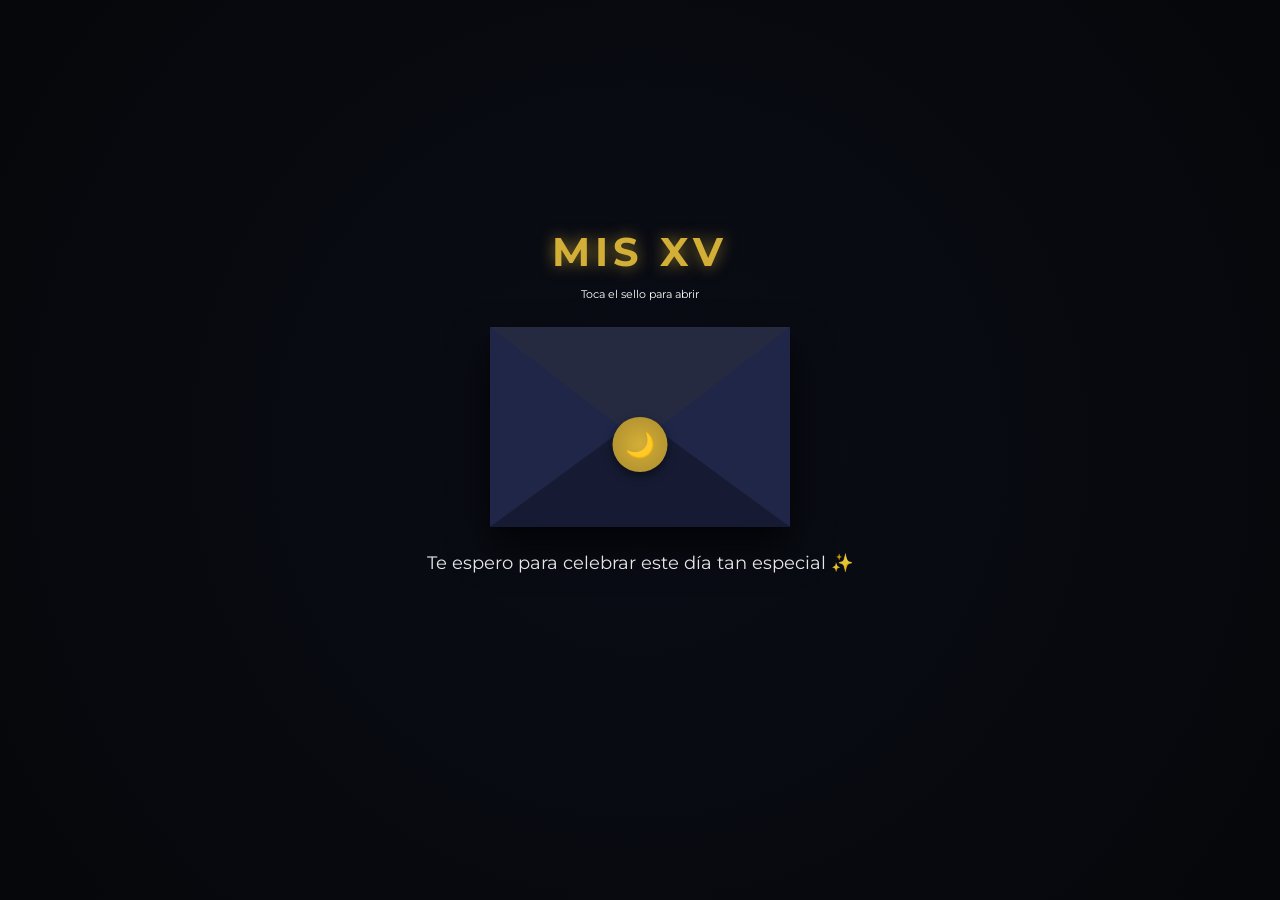
==== index.html @ 2b975d06 "Add files via upload" ====
<!DOCTYPE html>
<html lang="es">
<head>
    <meta charset="UTF-8">
    <meta name="viewport" content="width=device-width, initial-scale=1.0">
    <title>Tienes un mensaje estelar</title>
    <link href="https://fonts.googleapis.com/css2?family=Montserrat:wght@300;600&display=swap" rel="stylesheet">
    <link rel="stylesheet" href="sobre.css">
</head>
<body>

<div class="contenedor">
    
    <div class="envelope-wrapper" id="envelopeWrapper" onclick="openEnvelope()">
        
        <div class="main-title">MIS XV</div>
        <div class="instruction">Toca el sello para abrir</div>

        <div class="flap"></div>
        <div class="seal">🌙</div>
        
        <div class="letter">
            <div class="letter-border"></div>
        </div>
        
        <div class="envelope-front envelope-front-left"></div>
        <div class="envelope-front envelope-front-right"></div>
        <div class="envelope-front envelope-front-bottom"></div>

    </div>

    <!-- 👇 FRASE DEBAJO -->
    <div class="mensaje-extra">
        Te espero para celebrar este día tan especial ✨
    </div>

</div>

<script src="sobre.js"></script>

</body>
</html>
---- sobre.css ----
:root {
    --bg-color: #05070a;
    --envelope-color: #161b33;
    --envelope-light: #1f2647;
    --flap-color: #252a41;
    --accent-gold: #d4af37;
    --letter-bg: #fdfdfd;
}

body {
    margin: 0;
    height: 100vh;
    display: flex;
    justify-content: center;
    align-items: center;
    background: radial-gradient(circle, #0b0d17 0%, #05070a 100%);
    font-family: 'Montserrat', sans-serif;
    overflow: hidden;
}

/* 👇 NUEVO CONTENEDOR */
.contenedor {
    display: flex;
    flex-direction: column;
    align-items: center;
}

/* Contenedor del sobre */
.envelope-wrapper {
    position: relative;
    width: 300px;
    height: 200px;
    background-color: var(--envelope-color);
    border-radius: 0 0 10px 10px;
    box-shadow: 0 20px 40px rgba(0,0,0,0.8);
    cursor: pointer;
    perspective: 1000px;
}

/* Solapa */
.flap {
    position: absolute;
    top: 0;
    left: 0;
    width: 0;
    height: 0;
    border-left: 150px solid transparent;
    border-right: 150px solid transparent;
    border-top: 115px solid var(--flap-color);
    transform-origin: top;
    transition: transform 0.6s ease-in-out;
    z-index: 5;
}

/* Carta */
.letter {
    position: absolute;
    bottom: 5px;
    left: 5%;
    width: 90%;
    height: 95%;
    background: var(--letter-bg);
    border-radius: 5px;
    z-index: 2;
    opacity: 0;
    transform: translateY(8px); 
    transition: transform 1s ease-in-out 0.6s, opacity 0.3s ease-in-out 0.6s;
    display: flex;
    justify-content: center;
    align-items: center;
}

/* Caras */
.envelope-front {
    position: absolute;
    width: 0;
    height: 0;
    z-index: 4;
}

.envelope-front-left {
    border-left: 150px solid var(--envelope-light);
    border-top: 100px solid transparent;
    border-bottom: 100px solid transparent;
    left: 0;
}

.envelope-front-right {
    border-right: 150px solid var(--envelope-light);
    border-top: 100px solid transparent;
    border-bottom: 100px solid transparent;
    right: 0;
}

.envelope-front-bottom {
    border-bottom: 110px solid var(--envelope-color);
    border-left: 150px solid transparent;
    border-right: 150px solid transparent;
    bottom: 0;
}

/* Sello */
.seal {
    position: absolute;
    top: 90px;
    left: 50%;
    transform: translateX(-50%);
    width: 55px;
    height: 55px;
    background: radial-gradient(circle, #d4af37, #aa8a2e);
    border-radius: 50%;
    z-index: 6;
    box-shadow: 0 4px 10px rgba(0,0,0,0.5);
    display: flex;
    justify-content: center;
    align-items: center;
    font-size: 24px;
    transition: all 0.4s ease;
}

/* Animaciones */
.envelope-wrapper.open .flap {
    transform: rotateX(180deg);
    z-index: 1; 
}

.envelope-wrapper.open .letter {
    opacity: 1;
    transform: translateY(-130px); 
}

.envelope-wrapper.open .seal {
    opacity: 0;
    transform: translateX(-50%) scale(0);
}

/* Texto superior */
.main-title {
    position: absolute;
    top: -100px;
    width: 100%;
    text-align: center;
    color: var(--accent-gold);
    font-weight: bold;
    font-size: 2.5rem;
    letter-spacing: 5px;
    text-transform: uppercase;
    text-shadow: 0 0 15px rgba(212, 175, 55, 0.6);
    animation: pulse-grow 2s infinite ease-in-out;
}

@keyframes pulse-grow {
    0%, 100% { transform: scale(1); }
    50% { transform: scale(1.15); }
}

.instruction {
    position: absolute;
    top: -40px;
    width: 100%;
    text-align: center;
    color: #fff;
    font-size: 0.7rem;
}

/* 👇 FRASE DEBAJO */
.mensaje-extra {
    margin-top: 25px;
    text-align: center;
    font-size: 18px;
    color: #fff;
    opacity: 0.9;
}
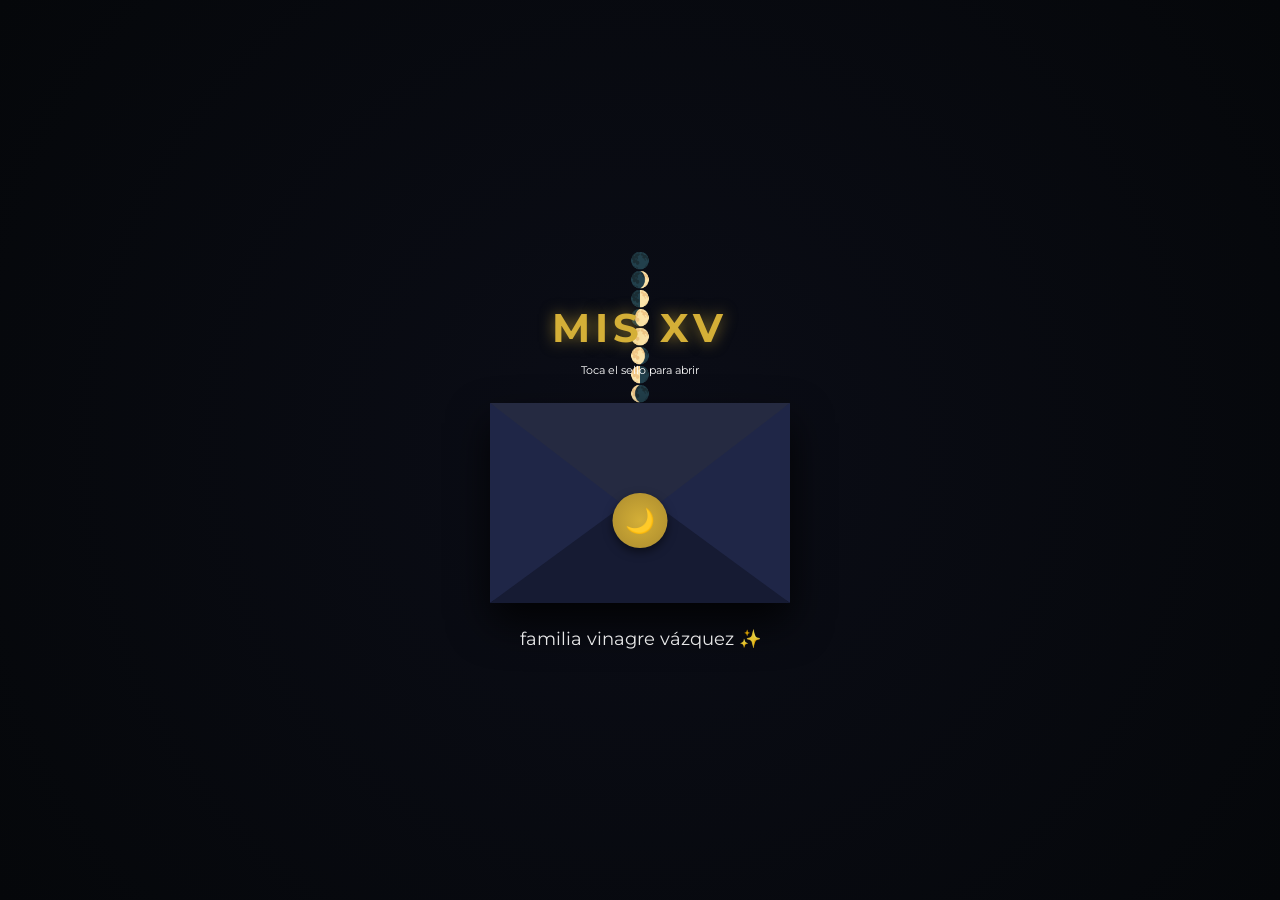
==== commit 193d9375: "Update index.html" ====
--- a/index.html
+++ b/index.html
@@ -4,39 +4,82 @@
     <meta charset="UTF-8">
     <meta name="viewport" content="width=device-width, initial-scale=1.0">
     <title>Tienes un mensaje estelar</title>
+
     <link href="https://fonts.googleapis.com/css2?family=Montserrat:wght@300;600&display=swap" rel="stylesheet">
     <link rel="stylesheet" href="sobre.css">
 </head>
 <body>
 
-<div class="contenedor">
-    
-    <div class="envelope-wrapper" id="envelopeWrapper" onclick="openEnvelope()">
-        
-        <div class="main-title">MIS XV</div>
-        <div class="instruction">Toca el sello para abrir</div>
+    <!-- Fondo de estrellas -->
+    <div class="sky-background">
+        <div class="stars"></div>
+        <div class="shooting-star"></div>
+        <div class="shooting-star"></div>
+        <div class="shooting-star"></div>
+        <div class="shooting-star"></div>
+    </div>
 
-        <div class="flap"></div>
-        <div class="seal">🌙</div>
-        
-        <div class="letter">
-            <div class="letter-border"></div>
+    <div class="contenedor">
+
+        <!-- Secuencia Lunar -->
+        <div class="moon-sequence">
+            <div class="moon">🌑</div>
+            <div class="moon">🌒</div>
+            <div class="moon">🌓</div>
+            <div class="moon">🌔</div>
+            <div class="moon-main">🌕</div>
+            <div class="moon">🌖</div>
+            <div class="moon">🌗</div>
+            <div class="moon">🌘</div>
         </div>
-        
-        <div class="envelope-front envelope-front-left"></div>
-        <div class="envelope-front envelope-front-right"></div>
-        <div class="envelope-front envelope-front-bottom"></div>
+
+        <!-- SOBRE -->
+        <div class="envelope-wrapper" id="envelopeWrapper" onclick="openEnvelope()">
+            
+            <div class="main-title">MIS XV</div>
+            <div class="instruction">Toca el sello para abrir</div>
+
+            <div class="flap"></div>
+            <div class="seal">🌙</div>
+            
+            <div class="letter">
+                <div class="letter-border"></div>
+            </div>
+            
+            <div class="envelope-front envelope-front-left"></div>
+            <div class="envelope-front envelope-front-right"></div>
+            <div class="envelope-front envelope-front-bottom"></div>
+
+        </div>
+
+        <!-- FRASE DEBAJO -->
+        <div class="mensaje-extra">
+            familia vinagre vázquez ✨
+        </div>
 
     </div>
 
-    <!-- 👇 FRASE DEBAJO -->
-    <div class="mensaje-extra">
-        Te espero para celebrar este día tan especial ✨
+    <!-- SEGUNDO FONDO (NO LO QUITO, pero lo mando atrás sin estorbar) -->
+    <div class="sky-background" style="z-index:-2;">
+        <div class="stars"></div>
+        <div class="shooting-star"></div>
+        <div class="shooting-star"></div>
+        <div class="shooting-star"></div>
+        <div class="shooting-star"></div>
     </div>
 
-</div>
+    <!-- CONTENEDOR EXTRA (se mantiene, pero no interfiere) -->
+    <div class="contenedor" style="display:none;">
+        <!-- Secuencia Lunar -->
+    </div>
 
-<script src="sobre.js"></script>
+    <!-- AUDIO -->
+    <audio id="backgroundMusic" loop>
+        <source src="/img/Luna.mp3" type="audio/mpeg">
+        Tu navegador no soporta el elemento de audio.
+    </audio>
+
+    <script src="sobre.js"></script>
 
 </body>
-</html>+</html>
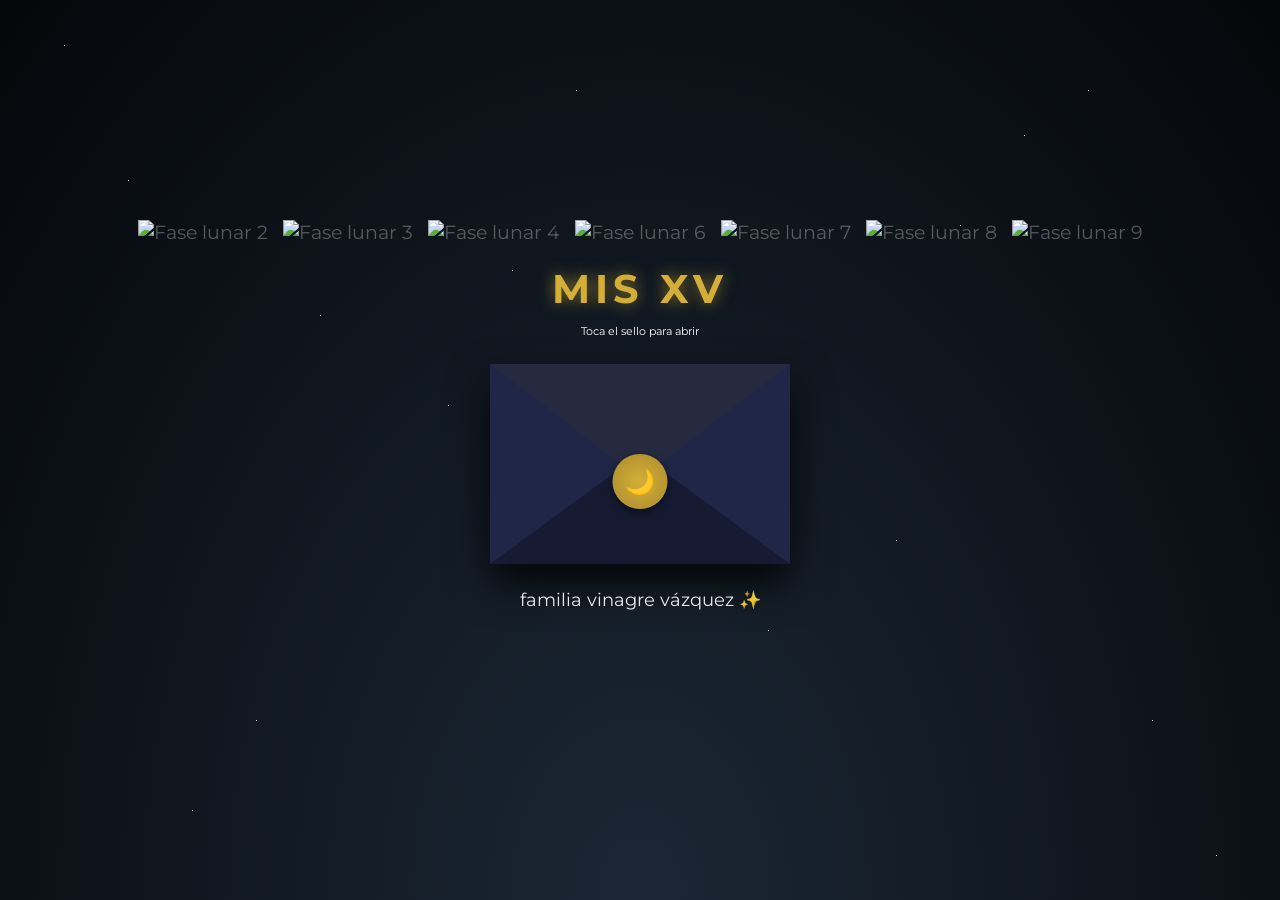
==== commit 3a242a68: "Modify index.html with new moon images and invite Updated lunar sequence images and added invitation" ====
--- a/index.html
+++ b/index.html
@@ -22,16 +22,15 @@
     <div class="contenedor">
 
         <!-- Secuencia Lunar -->
-        <div class="moon-sequence">
-            <div class="moon">🌑</div>
-            <div class="moon">🌒</div>
-            <div class="moon">🌓</div>
-            <div class="moon">🌔</div>
-            <div class="moon-main">🌕</div>
-            <div class="moon">🌖</div>
-            <div class="moon">🌗</div>
-            <div class="moon">🌘</div>
-        </div>
+       <div class="moon-sequence">
+    <div class="moon"><img src="img/fase2.png" alt="Fase lunar 2"></div>
+    <div class="moon"><img src="img/fase3.png" alt="Fase lunar 3"></div>
+    <div class="moon"><img src="img/fase4.png" alt="Fase lunar 4"></div>
+    <div class="moon"><img src="img/fase6.png" alt="Fase lunar 6"></div>
+    <div class="moon"><img src="img/fase7.png" alt="Fase lunar 7"></div>
+    <div class="moon"><img src="img/fase8.png" alt="Fase lunar 8"></div>
+    <div class="moon"><img src="img/fase9.png" alt="Fase lunar 9"></div>
+    </div>
 
         <!-- SOBRE -->
         <div class="envelope-wrapper" id="envelopeWrapper" onclick="openEnvelope()">
@@ -42,9 +41,11 @@
             <div class="flap"></div>
             <div class="seal">🌙</div>
             
-            <div class="letter">
-                <div class="letter-border"></div>
-            </div>
+    <div class="letter">
+        <div class="letter-border">
+            <h2>Te invito a mis XV</h2>
+        </div>
+    </div>
             
             <div class="envelope-front envelope-front-left"></div>
             <div class="envelope-front envelope-front-right"></div>
--- a/sobre.css
+++ b/sobre.css
@@ -18,14 +18,15 @@
     overflow: hidden;
 }
 
-/* 👇 NUEVO CONTENEDOR */
+/* CONTENEDOR */
 .contenedor {
     display: flex;
     flex-direction: column;
     align-items: center;
-}
-
-/* Contenedor del sobre */
+    z-index: 10;
+}
+
+/* SOBRE */
 .envelope-wrapper {
     position: relative;
     width: 300px;
@@ -37,7 +38,7 @@
     perspective: 1000px;
 }
 
-/* Solapa */
+/* SOLAPA */
 .flap {
     position: absolute;
     top: 0;
@@ -52,25 +53,31 @@
     z-index: 5;
 }
 
-/* Carta */
+/* CARTA (CORREGIDO) */
+/* --- ESTADO INICIAL DE LA CARTA --- */
 .letter {
     position: absolute;
-    bottom: 5px;
+    bottom: 0;
     left: 5%;
-    width: 90%;
-    height: 95%;
+    width: 75%;
+    height: 90%;
     background: var(--letter-bg);
     border-radius: 5px;
-    z-index: 2;
+    padding: 20px;
+    color: #333;
+    text-align: center;
+    
+    /* Capa inicial: Detrás de las caras del sobre (z-index 8 y 9) */
+    z-index: 2; 
     opacity: 0;
-    transform: translateY(8px); 
-    transition: transform 1s ease-in-out 0.6s, opacity 0.3s ease-in-out 0.6s;
-    display: flex;
-    justify-content: center;
-    align-items: center;
-}
-
-/* Caras */
+    
+    /* Animación suave: primero sube, luego se hace visible */
+    transform: translateY(0);
+    transition: transform 0.8s ease-in-out, opacity 0.4s ease-in-out, z-index 0s 0.4s;
+}
+
+
+/* CARAS */
 .envelope-front {
     position: absolute;
     width: 0;
@@ -99,7 +106,7 @@
     bottom: 0;
 }
 
-/* Sello */
+/* SELLO */
 .seal {
     position: absolute;
     top: 90px;
@@ -118,15 +125,26 @@
     transition: all 0.4s ease;
 }
 
-/* Animaciones */
+/* ANIMACIONES */
 .envelope-wrapper.open .flap {
     transform: rotateX(180deg);
-    z-index: 1; 
-}
-
+    z-index: 0; /* 🔥 ya no tapa */
+}
+/* --- ESTADO CUANDO EL SOBRE SE ABRE --- */
 .envelope-wrapper.open .letter {
     opacity: 1;
-    transform: translateY(-130px); 
+    
+    /* La carta sube hacia afuera */
+    transform: translateY(-120px); 
+    
+    /* Cambio crítico: Después de 0.4s (mitad de la animación), 
+       pasa al frente de todo para que no se vea cortada */
+    z-index: 12; 
+}
+
+/* EXTRA: animación más natural */
+.letter {
+    transform-origin: bottom center;
 }
 
 .envelope-wrapper.open .seal {
@@ -134,7 +152,7 @@
     transform: translateX(-50%) scale(0);
 }
 
-/* Texto superior */
+/* TEXTO */
 .main-title {
     position: absolute;
     top: -100px;
@@ -163,11 +181,104 @@
     font-size: 0.7rem;
 }
 
-/* 👇 FRASE DEBAJO */
+/* FRASE */
 .mensaje-extra {
     margin-top: 25px;
     text-align: center;
     font-size: 18px;
     color: #fff;
     opacity: 0.9;
-}+}
+
+/* FONDO */
+.sky-background {
+    position: fixed;
+    top: 0;
+    left: 0;
+    width: 100%;
+    height: 100%;
+    z-index: -1;
+    background: radial-gradient(ellipse at bottom, #1B2735 0%, #05070a 100%);
+    overflow: hidden;
+}
+
+/* ESTRELLAS */
+.stars {
+    width: 1px;
+    height: 1px;
+    background: transparent;
+    box-shadow:
+        10vw 20vh #fff, 35vw 45vh #fff, 80vw 15vh #fff, 60vw 70vh #fff,
+        15vw 90vh #fff, 45vw 10vh #fff, 90vw 80vh #fff, 25vw 35vh #fff,
+        200px 300px #FFF, 500px 100px #FFF, 800px 400px #FFF;
+        box-shadow: 
+        10vw 20vh #fff, 35vw 45vh #fff, 80vw 15vh #fff, 60vw 70vh #fff,
+        15vw 90vh #fff, 45vw 10vh #fff, 90vw 80vh #fff, 25vw 35vh #fff,
+        5vw 5vh #fff, 95vw 95vh #fff, 50vw 50vh #fff, 75vw 25vh #fff,
+        20vw 80vh #fff, 40vw 30vh #fff, 70vw 60vh #fff, 85vw 10vh #fff;
+    animation: twinkle 5s infinite ease-in-out;
+}
+
+@keyframes twinkle {
+    0%, 100% { opacity: 0.7; }
+    50% { opacity: 1; }
+}
+
+/* ESTRELLAS FUGACES */
+.shooting-star {
+    position: absolute;
+    top: 0;
+    left: 50%;
+    width: 100px;
+    height: 2px;
+    background: linear-gradient(-45deg, #fff, rgba(0,0,255,0));
+    filter: drop-shadow(0 0 6px #fff);
+    opacity: 0;
+    z-index: -1;
+    animation: shooting 4s infinite ease-in-out;
+}
+
+.shooting-star:nth-child(2) { top: 10%; left: 80%; animation-delay: 1s; }
+.shooting-star:nth-child(3) { top: 30%; left: 40%; animation-delay: 2.5s; }
+.shooting-star:nth-child(4) { top: 50%; left: 90%; animation-delay: 0.5s; }
+
+@keyframes shooting {
+    0% {
+        transform: translateX(200px) translateY(-200px) rotate(45deg);
+        opacity: 1;
+    }
+    20% {
+        transform: translateX(-400px) translateY(400px) rotate(45deg);
+        opacity: 0;
+    }
+    100% {
+        opacity: 0;
+    }
+}
+
+/* 🌙 LUNAS (SUBIDAS) */
+.moon-sequence {
+    display: flex;
+    gap: 15px;
+    margin-bottom: 50px;
+    align-items: center;
+    justify-content: center;
+
+    position: relative;
+    top: -70px; /* 🔥 más arriba */
+}
+
+.moon {
+    font-size: 1.2rem;
+    color: rgba(255, 255, 255, 0.3);
+}
+
+.moon-main {
+    font-size: 2.5rem;
+    color: #fff;
+    text-shadow:
+        0 0 10px #fff,
+        0 0 20px #fff,
+        0 0 40px var(--accent-gold),
+        0 0 70px var(--accent-gold);
+}
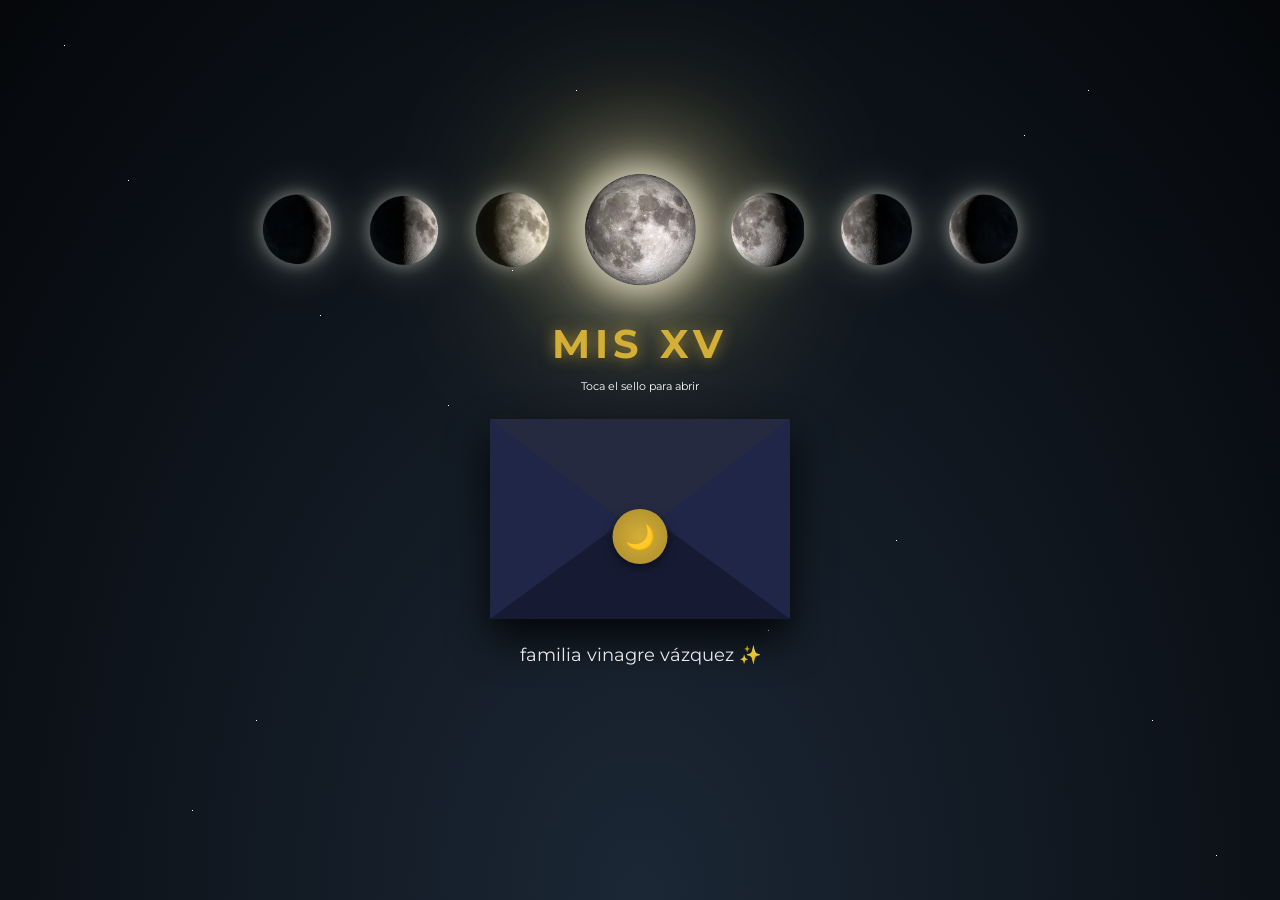
==== commit a7f3661c: "Update index.html" ====
--- a/index.html
+++ b/index.html
@@ -23,13 +23,13 @@
 
         <!-- Secuencia Lunar -->
        <div class="moon-sequence">
-    <div class="moon"><img src="img/fase2.png" alt="Fase lunar 2"></div>
-    <div class="moon"><img src="img/fase3.png" alt="Fase lunar 3"></div>
-    <div class="moon"><img src="img/fase4.png" alt="Fase lunar 4"></div>
-    <div class="moon"><img src="img/fase6.png" alt="Fase lunar 6"></div>
-    <div class="moon"><img src="img/fase7.png" alt="Fase lunar 7"></div>
-    <div class="moon"><img src="img/fase8.png" alt="Fase lunar 8"></div>
-    <div class="moon"><img src="img/fase9.png" alt="Fase lunar 9"></div>
+    <div class="moon"><img src="img/fase2.webp" alt="Fase lunar 2"></div>
+    <div class="moon"><img src="img/fase3.webp" alt="Fase lunar 3"></div>
+    <div class="moon"><img src="img/fase4.webp" alt="Fase lunar 4"></div>
+    <div class="moon"><img src="img/fase6.webp" alt="Fase lunar 6"></div>
+    <div class="moon"><img src="img/fase7.webp" alt="Fase lunar 7"></div>
+    <div class="moon"><img src="img/fase8.webp" alt="Fase lunar 8"></div>
+    <div class="moon"><img src="img/fase9.webp" alt="Fase lunar 9"></div>
     </div>
 
         <!-- SOBRE -->
--- a/sobre.css
+++ b/sobre.css
@@ -144,12 +144,36 @@
 
 /* EXTRA: animación más natural */
 .letter {
+    position: absolute;
+    bottom: -10px;
+    left: 50%;
+    width: 78%;
+    height: 92%;
+    background: var(--letter-bg);
+    border-radius: 8px;
+    padding: 18px;
+    color: #333;
+    text-align: center;
+
+    z-index: 1;
+    opacity: 0;
+
+    transform: translateX(-50%) translateY(45px) scale(0.88);
     transform-origin: bottom center;
-}
-
-.envelope-wrapper.open .seal {
-    opacity: 0;
-    transform: translateX(-50%) scale(0);
+
+    transition:
+        transform 1s ease-in-out 0.45s,
+        opacity 0.4s ease-in-out 0.45s,
+        z-index 0s linear 0.9s;
+
+    box-shadow: 0 12px 25px rgba(0,0,0,.35);
+}
+
+.envelope-wrapper.open .letter {
+    opacity: 1;
+    z-index: 12;
+
+    transform: translateX(-50%) translateY(-175px) scale(1);
 }
 
 /* TEXTO */
@@ -256,29 +280,139 @@
     }
 }
 
-/* 🌙 LUNAS (SUBIDAS) */
-.moon-sequence {
+.moon-sequence{
+    display:flex;
+    justify-content:center;
+    align-items:center;
+    gap:18px;
+    flex-wrap:wrap;
+    margin-bottom:50px;
+    position:relative;
+    top:-70px;
+}
+
+.moon{
+    animation: floatMoon 4s ease-in-out infinite;
+}
+
+.moon img{
+    width:90px;
+    height:90px;
+    object-fit:contain;
+
+    filter:
+        drop-shadow(0 0 8px rgba(255,255,255,.4))
+        drop-shadow(0 0 20px rgba(255,255,200,.25));
+
+    transition:all .4s ease;
+}
+
+/* Luna llena destacada */
+.moon:nth-child(4) img{
+    width:130px;
+    height:130px;
+
+    filter:
+        drop-shadow(0 0 20px rgba(255,255,255,.9))
+        drop-shadow(0 0 50px rgba(255,255,200,.8))
+        drop-shadow(0 0 90px rgba(255,220,100,.6));
+
+    animation:pulseMoon 3s ease-in-out infinite;
+}
+
+.moon:hover img{
+    transform:scale(1.15);
+}
+
+/* Movimiento suave */
+@keyframes floatMoon{
+    0%,100%{
+        transform:translateY(0);
+    }
+    50%{
+        transform:translateY(-12px);
+    }
+}
+
+/* Brillo de luna llena */
+@keyframes pulseMoon{
+    0%,100%{
+        transform:scale(1);
+    }
+    50%{
+        transform:scale(1.08);
+    }
+}
+.moon{
+    opacity:0;
+    animation:
+        aparecer 1s forwards,
+        floatMoon 4s ease-in-out infinite;
+}
+
+.moon:nth-child(1){animation-delay:.1s;}
+.moon:nth-child(2){animation-delay:.3s;}
+.moon:nth-child(3){animation-delay:.5s;}
+.moon:nth-child(4){animation-delay:.7s;}
+.moon:nth-child(5){animation-delay:.9s;}
+.moon:nth-child(6){animation-delay:1.1s;}
+.moon:nth-child(7){animation-delay:1.3s;}
+
+@keyframes aparecer{
+    from{
+        opacity:0;
+        transform:translateY(20px);
+    }
+    to{
+        opacity:1;
+        transform:translateY(0);
+    }
+}
+.moon:nth-child(4){
+    position:relative;
+}
+
+.moon:nth-child(4)::after{
+    content:"";
+    position:absolute;
+    inset:-20px;
+    border-radius:50%;
+    background:radial-gradient(
+        circle,
+        rgba(212,175,55,.4),
+        transparent 70%
+    );
+    z-index:-1;
+    animation:halo 3s ease-in-out infinite;
+}
+
+@keyframes halo{
+    0%,100%{
+        transform:scale(1);
+        opacity:.6;
+    }
+    50%{
+        transform:scale(1.15);
+        opacity:1;
+    }
+}
+.letter-border {
+    width: 100%;
+    height: 100%;
+    border: 2px solid var(--accent-gold);
+    border-radius: 6px;
     display: flex;
-    gap: 15px;
-    margin-bottom: 50px;
+    justify-content: center;
     align-items: center;
-    justify-content: center;
-
-    position: relative;
-    top: -70px; /* 🔥 más arriba */
-}
-
-.moon {
-    font-size: 1.2rem;
-    color: rgba(255, 255, 255, 0.3);
-}
-
-.moon-main {
-    font-size: 2.5rem;
-    color: #fff;
-    text-shadow:
-        0 0 10px #fff,
-        0 0 20px #fff,
-        0 0 40px var(--accent-gold),
-        0 0 70px var(--accent-gold);
-}
+    background:
+        linear-gradient(135deg, rgba(212,175,55,.08), transparent),
+        #fff;
+}
+
+.letter-border h2 {
+    color: var(--accent-gold);
+    font-size: 1.4rem;
+    text-transform: uppercase;
+    letter-spacing: 2px;
+    text-shadow: 0 0 8px rgba(212,175,55,.25);
+}
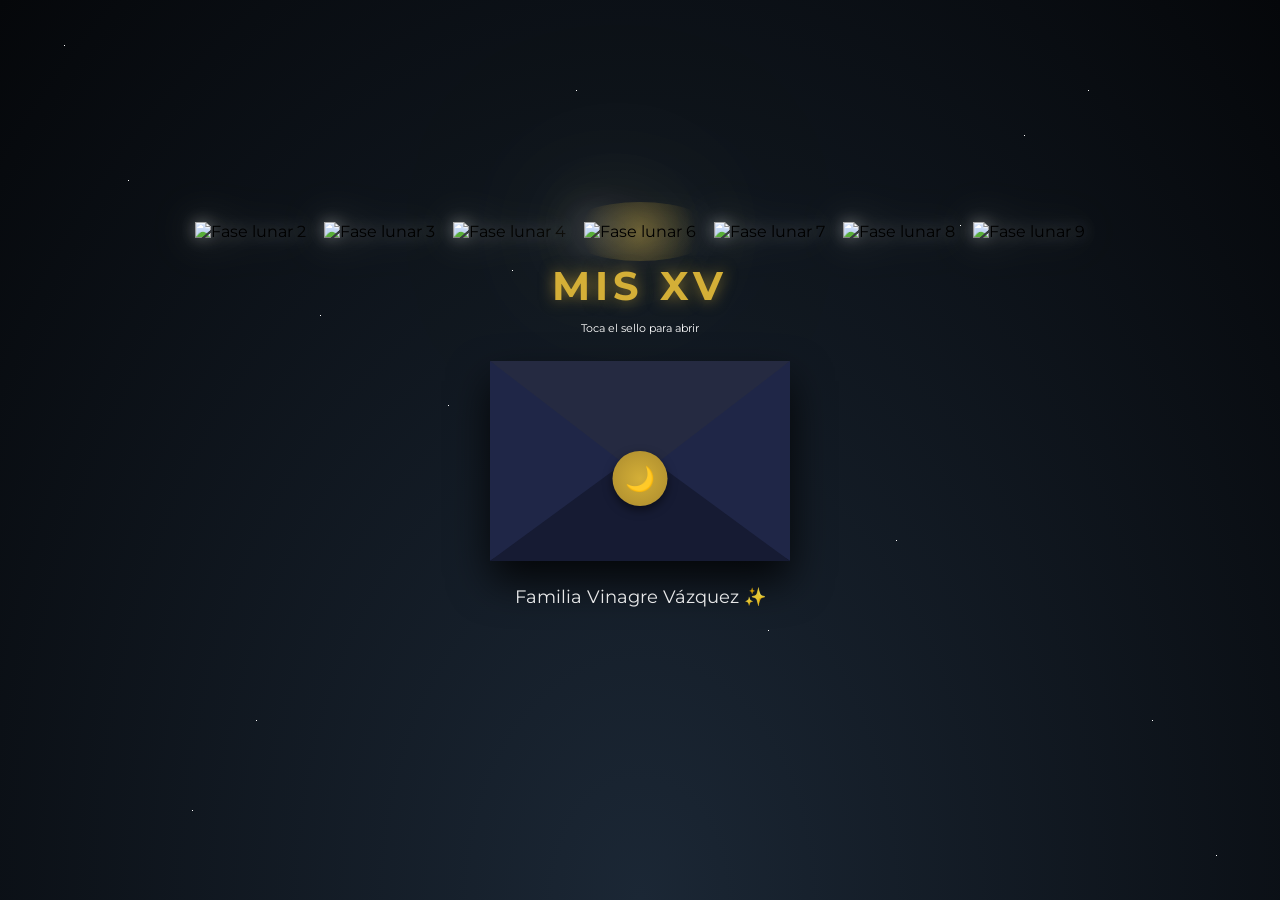
==== commit dd404827: "Update index.html" ====
--- a/index.html
+++ b/index.html
@@ -7,9 +7,8 @@
 
     <link href="https://fonts.googleapis.com/css2?family=Montserrat:wght@300;600&display=swap" rel="stylesheet">
     <link rel="stylesheet" href="sobre.css">
-</head>
-<body>
-
+    <link href="https://fonts.googleapis.com/css2?family=Great+Vibes&family=Playfair+Display:wght@400;700&family=Cinzel:wght@400;600&display=swap" rel="stylesheet">
+    <link href="https://fonts.googleapis.com/css2?family=Cormorant+Unicase:wght@700&display=swap" rel="stylesheet">
     <!-- Fondo de estrellas -->
     <div class="sky-background">
         <div class="stars"></div>
@@ -23,13 +22,13 @@
 
         <!-- Secuencia Lunar -->
        <div class="moon-sequence">
-    <div class="moon"><img src="img/fase2.webp" alt="Fase lunar 2"></div>
-    <div class="moon"><img src="img/fase3.webp" alt="Fase lunar 3"></div>
-    <div class="moon"><img src="img/fase4.webp" alt="Fase lunar 4"></div>
-    <div class="moon"><img src="img/fase6.webp" alt="Fase lunar 6"></div>
-    <div class="moon"><img src="img/fase7.webp" alt="Fase lunar 7"></div>
-    <div class="moon"><img src="img/fase8.webp" alt="Fase lunar 8"></div>
-    <div class="moon"><img src="img/fase9.webp" alt="Fase lunar 9"></div>
+    <div class="moon"><img src="img/fase2.png" alt="Fase lunar 2"></div>
+    <div class="moon"><img src="img/fase3.png" alt="Fase lunar 3"></div>
+    <div class="moon"><img src="img/fase4.png" alt="Fase lunar 4"></div>
+    <div class="moon"><img src="img/fase6.png" alt="Fase lunar 6"></div>
+    <div class="moon"><img src="img/fase7.png" alt="Fase lunar 7"></div>
+    <div class="moon"><img src="img/fase8.png" alt="Fase lunar 8"></div>
+    <div class="moon"><img src="img/fase9.png" alt="Fase lunar 9"></div>
     </div>
 
         <!-- SOBRE -->
@@ -55,7 +54,7 @@
 
         <!-- FRASE DEBAJO -->
         <div class="mensaje-extra">
-            familia vinagre vázquez ✨
+            Familia Vinagre Vázquez ✨
         </div>
 
     </div>
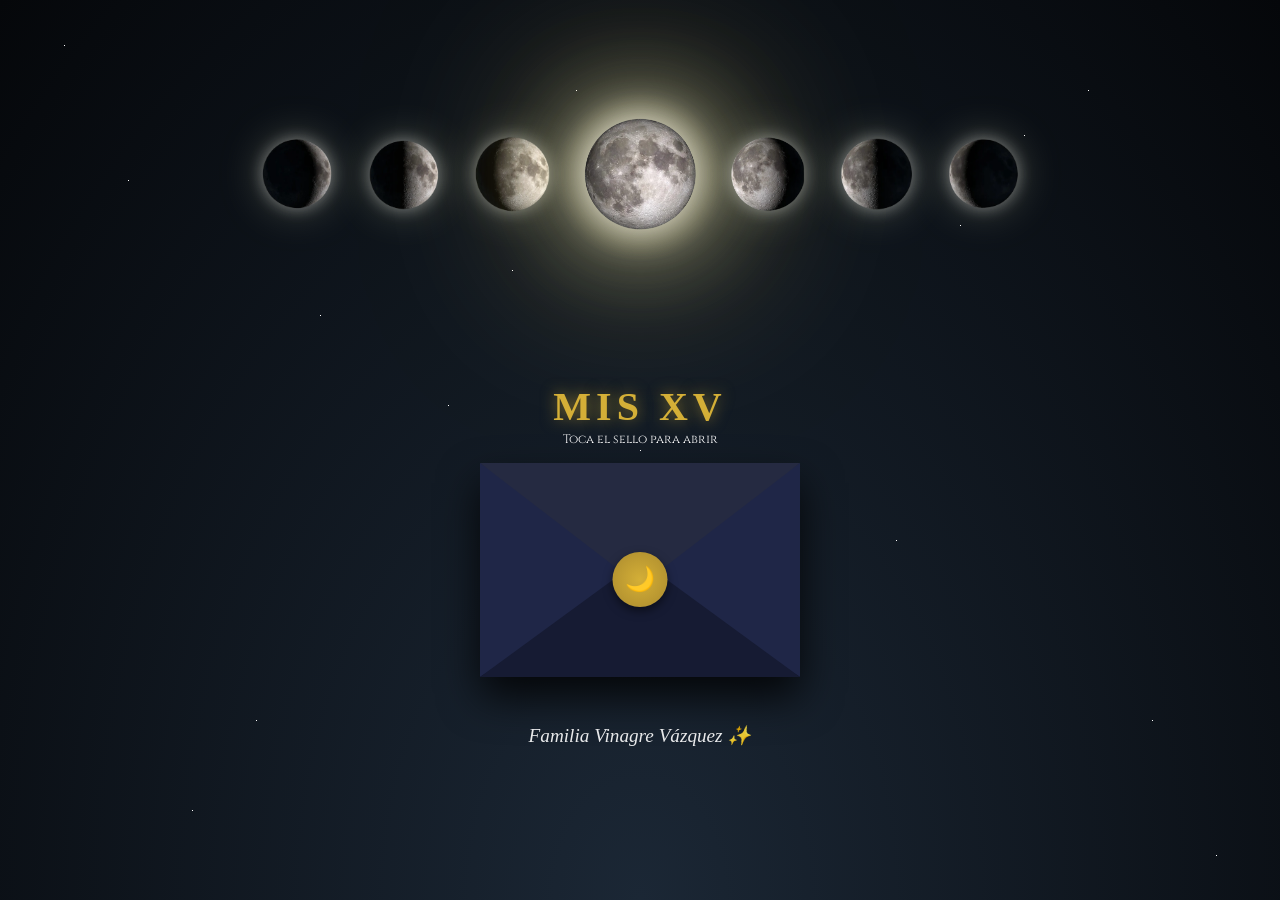
==== commit 745e1275: "Update index.html" ====
--- a/index.html
+++ b/index.html
@@ -22,13 +22,13 @@
 
         <!-- Secuencia Lunar -->
        <div class="moon-sequence">
-    <div class="moon"><img src="img/fase2.png" alt="Fase lunar 2"></div>
-    <div class="moon"><img src="img/fase3.png" alt="Fase lunar 3"></div>
-    <div class="moon"><img src="img/fase4.png" alt="Fase lunar 4"></div>
-    <div class="moon"><img src="img/fase6.png" alt="Fase lunar 6"></div>
-    <div class="moon"><img src="img/fase7.png" alt="Fase lunar 7"></div>
-    <div class="moon"><img src="img/fase8.png" alt="Fase lunar 8"></div>
-    <div class="moon"><img src="img/fase9.png" alt="Fase lunar 9"></div>
+    <div class="moon"><img src="img/fase2.webp" alt="Fase lunar 2"></div>
+    <div class="moon"><img src="img/fase3.webp" alt="Fase lunar 3"></div>
+    <div class="moon"><img src="img/fase4.webp" alt="Fase lunar 4"></div>
+    <div class="moon"><img src="img/fase6.webp" alt="Fase lunar 6"></div>
+    <div class="moon"><img src="img/fase7.webp" alt="Fase lunar 7"></div>
+    <div class="moon"><img src="img/fase8.webp" alt="Fase lunar 8"></div>
+    <div class="moon"><img src="img/fase9.webp" alt="Fase lunar 9"></div>
     </div>
 
         <!-- SOBRE -->
--- a/sobre.css
+++ b/sobre.css
@@ -1,3 +1,6 @@
+/* ===============================
+   VARIABLES GENERALES
+================================ */
 :root {
     --bg-color: #05070a;
     --envelope-color: #161b33;
@@ -5,115 +8,275 @@
     --flap-color: #252a41;
     --accent-gold: #d4af37;
     --letter-bg: #fdfdfd;
-}
+
+    /* Tamaños fluidos */
+    --fs-xl:  clamp(1.6rem, 5vw, 2.5rem);
+    --fs-lg:  clamp(1.2rem, 3.5vw, 1.8rem);
+    --fs-md:  clamp(0.9rem, 2.5vw, 1.1rem);
+    --fs-sm:  clamp(0.75rem, 2vw, 0.9rem);
+    --fs-xs:  clamp(0.65rem, 1.6vw, 0.75rem);
+
+    /* Sobre: todo se deriva de --env-w */
+    --env-w:      clamp(260px, 80vw, 320px);
+    --env-h:      calc(var(--env-w) * 0.67);
+    --half:       calc(var(--env-w) / 2);
+    --flap-h:     calc(var(--env-h) * 0.575);
+    --side-h:     calc(var(--env-h) * 0.5);
+    --bottom-h:   calc(var(--env-h) * 0.55);
+    --seal-size:  clamp(40px, 10vw, 55px);
+    --lift:       clamp(-120px, -28vw, -175px);
+}
+
+/* ===============================
+   RESET Y BASE
+================================ */
+*, *::before, *::after {
+    margin: 0;
+    padding: 0;
+    box-sizing: border-box;
+}
+
+html { font-size: 16px; }
 
 body {
     margin: 0;
-    height: 100vh;
+    min-height: 100svh;
     display: flex;
     justify-content: center;
     align-items: center;
     background: radial-gradient(circle, #0b0d17 0%, #05070a 100%);
-    font-family: 'Montserrat', sans-serif;
+    font-family: 'Cormorant Garamond', serif;
     overflow: hidden;
-}
-
-/* CONTENEDOR */
+    -webkit-text-size-adjust: 100%;
+}
+
+/* ===============================
+   FONDO
+================================ */
+.sky-background {
+    position: fixed;
+    inset: 0;
+    z-index: -1;
+    background: radial-gradient(ellipse at bottom, #1B2735 0%, #05070a 100%);
+    overflow: hidden;
+}
+
+/* ===============================
+   ESTRELLAS
+================================ */
+.stars {
+    width: 1px;
+    height: 1px;
+    background: transparent;
+    box-shadow:
+        10vw 20vh #fff, 35vw 45vh #fff, 80vw 15vh #fff, 60vw 70vh #fff,
+        15vw 90vh #fff, 45vw 10vh #fff, 90vw 80vh #fff, 25vw 35vh #fff,
+        5vw  5vh  #fff, 95vw 95vh #fff, 50vw 50vh #fff, 75vw 25vh #fff,
+        20vw 80vh #fff, 40vw 30vh #fff, 70vw 60vh #fff, 85vw 10vh #fff;
+    animation: twinkle 5s infinite ease-in-out;
+}
+
+@keyframes twinkle {
+    0%, 100% { opacity: 0.7; }
+    50%       { opacity: 1;   }
+}
+
+/* ===============================
+   ESTRELLAS FUGACES
+================================ */
+.shooting-star {
+    position: absolute;
+    top: 0;
+    left: 50%;
+    width: clamp(60px, 12vw, 100px);
+    height: 2px;
+    background: linear-gradient(-45deg, #fff, rgba(0,0,255,0));
+    filter: drop-shadow(0 0 6px #fff);
+    opacity: 0;
+    z-index: -1;
+    animation: shooting 4s infinite ease-in-out;
+}
+
+.shooting-star:nth-child(2) { top: 10%; left: 80%; animation-delay: 1s;   }
+.shooting-star:nth-child(3) { top: 30%; left: 40%; animation-delay: 2.5s; }
+.shooting-star:nth-child(4) { top: 50%; left: 90%; animation-delay: 0.5s; }
+
+@keyframes shooting {
+    0%   { transform: translateX(200px)  translateY(-200px) rotate(45deg); opacity: 1; }
+    20%  { transform: translateX(-400px) translateY(400px)  rotate(45deg); opacity: 0; }
+    100% { opacity: 0; }
+}
+
+/* ===============================
+   SECUENCIA DE LUNAS
+================================ */
+.moon-sequence {
+    display: flex;
+    justify-content: center;
+    align-items: center;
+    flex-wrap: nowrap;          /* Nunca apila las lunas */
+    gap: clamp(2px, 1.5vw, 18px);
+    margin-bottom: clamp(24px, 6vw, 50px);
+    position: relative;
+    top: clamp(-40px, -7vw, -70px);
+    width: 100%;
+    overflow: visible;
+}
+
+.moon {
+    opacity: 0;
+    animation:
+        aparecer 1s forwards,
+        floatMoon 4s ease-in-out infinite;
+}
+
+.moon img {
+    width:  clamp(28px, 10vw, 90px);
+    height: clamp(28px, 10vw, 90px);
+    object-fit: contain;
+    filter:
+        drop-shadow(0 0 8px rgba(255,255,255,.4))
+        drop-shadow(0 0 20px rgba(255,255,200,.25));
+    transition: all .4s ease;
+}
+
+/* Luna llena destacada */
+.moon:nth-child(4) img {
+    width:  clamp(44px, 14vw, 130px);
+    height: clamp(44px, 14vw, 130px);
+    filter:
+        drop-shadow(0 0 20px rgba(255,255,255,.9))
+        drop-shadow(0 0 50px rgba(255,255,200,.8))
+        drop-shadow(0 0 90px rgba(255,220,100,.6));
+    animation: pulseMoon 3s ease-in-out infinite;
+}
+
+.moon:nth-child(4) {
+    position: relative;
+}
+
+.moon:nth-child(4)::after {
+    content: "";
+    position: absolute;
+    inset: -20px;
+    border-radius: 50%;
+    background: radial-gradient(circle, rgba(212,175,55,.4), transparent 70%);
+    z-index: -1;
+    animation: halo 3s ease-in-out infinite;
+}
+
+.moon:hover img { transform: scale(1.15); }
+
+.moon:nth-child(1) { animation-delay: .1s; }
+.moon:nth-child(2) { animation-delay: .3s; }
+.moon:nth-child(3) { animation-delay: .5s; }
+.moon:nth-child(4) { animation-delay: .7s; }
+.moon:nth-child(5) { animation-delay: .9s; }
+.moon:nth-child(6) { animation-delay: 1.1s; }
+.moon:nth-child(7) { animation-delay: 1.3s; }
+
+@keyframes aparecer {
+    from { opacity: 0; transform: translateY(20px); }
+    to   { opacity: 1; transform: translateY(0);    }
+}
+
+@keyframes floatMoon {
+    0%, 100% { transform: translateY(0);    }
+    50%       { transform: translateY(-12px); }
+}
+
+@keyframes pulseMoon {
+    0%, 100% { transform: scale(1);    }
+    50%       { transform: scale(1.08); }
+}
+
+@keyframes halo {
+    0%, 100% { transform: scale(1);    opacity: .6; }
+    50%       { transform: scale(1.15); opacity: 1;  }
+}
+
+/* ===============================
+   CONTENEDOR PRINCIPAL
+================================ */
 .contenedor {
     display: flex;
     flex-direction: column;
     align-items: center;
     z-index: 10;
-}
-
-/* SOBRE */
+    padding: clamp(16px, 5vw, 40px);
+    width: 100%;
+}
+
+/* ===============================
+   SOBRE — COMPLETAMENTE FLUIDO
+================================ */
 .envelope-wrapper {
     position: relative;
-    width: 300px;
-    height: 200px;
+    width: var(--env-w);
+    height: var(--env-h);
     background-color: var(--envelope-color);
     border-radius: 0 0 10px 10px;
     box-shadow: 0 20px 40px rgba(0,0,0,0.8);
     cursor: pointer;
     perspective: 1000px;
-}
-
-/* SOLAPA */
+    margin-top: clamp(60px, 15vw, 110px);
+}
+
+/* Título "MIS XV" */
+.main-title {
+    position: absolute;
+    top: clamp(-80px, -16vw, -100px);
+    width: 100%;
+    text-align: center;
+    color: var(--accent-gold);
+    font-family: 'Cormorant Garamond', serif;
+    font-weight: 700;
+    font-size: var(--fs-xl);
+    letter-spacing: clamp(2px, 1vw, 5px);
+    text-transform: uppercase;
+    text-shadow: 0 0 15px rgba(212,175,55,0.6);
+    animation: pulse-grow 2s infinite ease-in-out;
+}
+
+@keyframes pulse-grow {
+    0%, 100% { transform: scale(1);    }
+    50%       { transform: scale(1.15); }
+}
+
+/* Texto de instrucción */
+.instruction {
+    position: absolute;
+    top: clamp(-32px, -7vw, -40px);
+    width: 100%;
+    text-align: center;
+    color: #fff;
+    font-family: 'Cinzel', serif;
+    font-size: var(--fs-xs);
+}
+
+/* ---- SOLAPA ---- */
 .flap {
     position: absolute;
     top: 0;
     left: 0;
     width: 0;
     height: 0;
-    border-left: 150px solid transparent;
-    border-right: 150px solid transparent;
-    border-top: 115px solid var(--flap-color);
+    border-left:  var(--half)   solid transparent;
+    border-right: var(--half)   solid transparent;
+    border-top:   var(--flap-h) solid var(--flap-color);
     transform-origin: top;
     transition: transform 0.6s ease-in-out;
     z-index: 5;
 }
 
-/* CARTA (CORREGIDO) */
-/* --- ESTADO INICIAL DE LA CARTA --- */
-.letter {
-    position: absolute;
-    bottom: 0;
-    left: 5%;
-    width: 75%;
-    height: 90%;
-    background: var(--letter-bg);
-    border-radius: 5px;
-    padding: 20px;
-    color: #333;
-    text-align: center;
-    
-    /* Capa inicial: Detrás de las caras del sobre (z-index 8 y 9) */
-    z-index: 2; 
-    opacity: 0;
-    
-    /* Animación suave: primero sube, luego se hace visible */
-    transform: translateY(0);
-    transition: transform 0.8s ease-in-out, opacity 0.4s ease-in-out, z-index 0s 0.4s;
-}
-
-
-/* CARAS */
-.envelope-front {
-    position: absolute;
-    width: 0;
-    height: 0;
-    z-index: 4;
-}
-
-.envelope-front-left {
-    border-left: 150px solid var(--envelope-light);
-    border-top: 100px solid transparent;
-    border-bottom: 100px solid transparent;
-    left: 0;
-}
-
-.envelope-front-right {
-    border-right: 150px solid var(--envelope-light);
-    border-top: 100px solid transparent;
-    border-bottom: 100px solid transparent;
-    right: 0;
-}
-
-.envelope-front-bottom {
-    border-bottom: 110px solid var(--envelope-color);
-    border-left: 150px solid transparent;
-    border-right: 150px solid transparent;
-    bottom: 0;
-}
-
-/* SELLO */
+/* ---- SELLO ---- */
 .seal {
     position: absolute;
-    top: 90px;
+    top: calc(var(--flap-h) * 0.72);
     left: 50%;
     transform: translateX(-50%);
-    width: 55px;
-    height: 55px;
+    width:  var(--seal-size);
+    height: var(--seal-size);
     background: radial-gradient(circle, #d4af37, #aa8a2e);
     border-radius: 50%;
     z-index: 6;
@@ -121,28 +284,11 @@
     display: flex;
     justify-content: center;
     align-items: center;
-    font-size: 24px;
+    font-size: clamp(14px, 4vw, 24px);
     transition: all 0.4s ease;
 }
 
-/* ANIMACIONES */
-.envelope-wrapper.open .flap {
-    transform: rotateX(180deg);
-    z-index: 0; /* 🔥 ya no tapa */
-}
-/* --- ESTADO CUANDO EL SOBRE SE ABRE --- */
-.envelope-wrapper.open .letter {
-    opacity: 1;
-    
-    /* La carta sube hacia afuera */
-    transform: translateY(-120px); 
-    
-    /* Cambio crítico: Después de 0.4s (mitad de la animación), 
-       pasa al frente de todo para que no se vea cortada */
-    z-index: 12; 
-}
-
-/* EXTRA: animación más natural */
+/* ---- CARTA ---- */
 .letter {
     position: absolute;
     bottom: -10px;
@@ -151,251 +297,67 @@
     height: 92%;
     background: var(--letter-bg);
     border-radius: 8px;
-    padding: 18px;
+    padding: clamp(12px, 3vw, 18px);
     color: #333;
     text-align: center;
-
     z-index: 1;
     opacity: 0;
-
     transform: translateX(-50%) translateY(45px) scale(0.88);
     transform-origin: bottom center;
-
     transition:
         transform 1s ease-in-out 0.45s,
-        opacity 0.4s ease-in-out 0.45s,
-        z-index 0s linear 0.9s;
-
+        opacity   0.4s ease-in-out 0.45s,
+        z-index   0s linear 0.9s;
     box-shadow: 0 12px 25px rgba(0,0,0,.35);
+}
+
+/* ---- CARAS DEL SOBRE ---- */
+.envelope-front {
+    position: absolute;
+    width: 0;
+    height: 0;
+    z-index: 4;
+}
+
+.envelope-front-left {
+    border-left:   var(--half)   solid var(--envelope-light);
+    border-top:    var(--side-h) solid transparent;
+    border-bottom: var(--side-h) solid transparent;
+    left: 0;
+}
+
+.envelope-front-right {
+    border-right:  var(--half)   solid var(--envelope-light);
+    border-top:    var(--side-h) solid transparent;
+    border-bottom: var(--side-h) solid transparent;
+    right: 0;
+}
+
+.envelope-front-bottom {
+    border-bottom: var(--bottom-h) solid var(--envelope-color);
+    border-left:   var(--half)     solid transparent;
+    border-right:  var(--half)     solid transparent;
+    bottom: 0;
+}
+
+/* ---- ANIMACIONES AL ABRIR ---- */
+.envelope-wrapper.open .flap {
+    transform: rotateX(180deg);
+    z-index: 0;
+}
+
+.envelope-wrapper.open .seal {
+    opacity: 0;
+    transform: translateX(-50%) scale(0);
 }
 
 .envelope-wrapper.open .letter {
     opacity: 1;
     z-index: 12;
-
-    transform: translateX(-50%) translateY(-175px) scale(1);
-}
-
-/* TEXTO */
-.main-title {
-    position: absolute;
-    top: -100px;
-    width: 100%;
-    text-align: center;
-    color: var(--accent-gold);
-    font-weight: bold;
-    font-size: 2.5rem;
-    letter-spacing: 5px;
-    text-transform: uppercase;
-    text-shadow: 0 0 15px rgba(212, 175, 55, 0.6);
-    animation: pulse-grow 2s infinite ease-in-out;
-}
-
-@keyframes pulse-grow {
-    0%, 100% { transform: scale(1); }
-    50% { transform: scale(1.15); }
-}
-
-.instruction {
-    position: absolute;
-    top: -40px;
-    width: 100%;
-    text-align: center;
-    color: #fff;
-    font-size: 0.7rem;
-}
-
-/* FRASE */
-.mensaje-extra {
-    margin-top: 25px;
-    text-align: center;
-    font-size: 18px;
-    color: #fff;
-    opacity: 0.9;
-}
-
-/* FONDO */
-.sky-background {
-    position: fixed;
-    top: 0;
-    left: 0;
-    width: 100%;
-    height: 100%;
-    z-index: -1;
-    background: radial-gradient(ellipse at bottom, #1B2735 0%, #05070a 100%);
-    overflow: hidden;
-}
-
-/* ESTRELLAS */
-.stars {
-    width: 1px;
-    height: 1px;
-    background: transparent;
-    box-shadow:
-        10vw 20vh #fff, 35vw 45vh #fff, 80vw 15vh #fff, 60vw 70vh #fff,
-        15vw 90vh #fff, 45vw 10vh #fff, 90vw 80vh #fff, 25vw 35vh #fff,
-        200px 300px #FFF, 500px 100px #FFF, 800px 400px #FFF;
-        box-shadow: 
-        10vw 20vh #fff, 35vw 45vh #fff, 80vw 15vh #fff, 60vw 70vh #fff,
-        15vw 90vh #fff, 45vw 10vh #fff, 90vw 80vh #fff, 25vw 35vh #fff,
-        5vw 5vh #fff, 95vw 95vh #fff, 50vw 50vh #fff, 75vw 25vh #fff,
-        20vw 80vh #fff, 40vw 30vh #fff, 70vw 60vh #fff, 85vw 10vh #fff;
-    animation: twinkle 5s infinite ease-in-out;
-}
-
-@keyframes twinkle {
-    0%, 100% { opacity: 0.7; }
-    50% { opacity: 1; }
-}
-
-/* ESTRELLAS FUGACES */
-.shooting-star {
-    position: absolute;
-    top: 0;
-    left: 50%;
-    width: 100px;
-    height: 2px;
-    background: linear-gradient(-45deg, #fff, rgba(0,0,255,0));
-    filter: drop-shadow(0 0 6px #fff);
-    opacity: 0;
-    z-index: -1;
-    animation: shooting 4s infinite ease-in-out;
-}
-
-.shooting-star:nth-child(2) { top: 10%; left: 80%; animation-delay: 1s; }
-.shooting-star:nth-child(3) { top: 30%; left: 40%; animation-delay: 2.5s; }
-.shooting-star:nth-child(4) { top: 50%; left: 90%; animation-delay: 0.5s; }
-
-@keyframes shooting {
-    0% {
-        transform: translateX(200px) translateY(-200px) rotate(45deg);
-        opacity: 1;
-    }
-    20% {
-        transform: translateX(-400px) translateY(400px) rotate(45deg);
-        opacity: 0;
-    }
-    100% {
-        opacity: 0;
-    }
-}
-
-.moon-sequence{
-    display:flex;
-    justify-content:center;
-    align-items:center;
-    gap:18px;
-    flex-wrap:wrap;
-    margin-bottom:50px;
-    position:relative;
-    top:-70px;
-}
-
-.moon{
-    animation: floatMoon 4s ease-in-out infinite;
-}
-
-.moon img{
-    width:90px;
-    height:90px;
-    object-fit:contain;
-
-    filter:
-        drop-shadow(0 0 8px rgba(255,255,255,.4))
-        drop-shadow(0 0 20px rgba(255,255,200,.25));
-
-    transition:all .4s ease;
-}
-
-/* Luna llena destacada */
-.moon:nth-child(4) img{
-    width:130px;
-    height:130px;
-
-    filter:
-        drop-shadow(0 0 20px rgba(255,255,255,.9))
-        drop-shadow(0 0 50px rgba(255,255,200,.8))
-        drop-shadow(0 0 90px rgba(255,220,100,.6));
-
-    animation:pulseMoon 3s ease-in-out infinite;
-}
-
-.moon:hover img{
-    transform:scale(1.15);
-}
-
-/* Movimiento suave */
-@keyframes floatMoon{
-    0%,100%{
-        transform:translateY(0);
-    }
-    50%{
-        transform:translateY(-12px);
-    }
-}
-
-/* Brillo de luna llena */
-@keyframes pulseMoon{
-    0%,100%{
-        transform:scale(1);
-    }
-    50%{
-        transform:scale(1.08);
-    }
-}
-.moon{
-    opacity:0;
-    animation:
-        aparecer 1s forwards,
-        floatMoon 4s ease-in-out infinite;
-}
-
-.moon:nth-child(1){animation-delay:.1s;}
-.moon:nth-child(2){animation-delay:.3s;}
-.moon:nth-child(3){animation-delay:.5s;}
-.moon:nth-child(4){animation-delay:.7s;}
-.moon:nth-child(5){animation-delay:.9s;}
-.moon:nth-child(6){animation-delay:1.1s;}
-.moon:nth-child(7){animation-delay:1.3s;}
-
-@keyframes aparecer{
-    from{
-        opacity:0;
-        transform:translateY(20px);
-    }
-    to{
-        opacity:1;
-        transform:translateY(0);
-    }
-}
-.moon:nth-child(4){
-    position:relative;
-}
-
-.moon:nth-child(4)::after{
-    content:"";
-    position:absolute;
-    inset:-20px;
-    border-radius:50%;
-    background:radial-gradient(
-        circle,
-        rgba(212,175,55,.4),
-        transparent 70%
-    );
-    z-index:-1;
-    animation:halo 3s ease-in-out infinite;
-}
-
-@keyframes halo{
-    0%,100%{
-        transform:scale(1);
-        opacity:.6;
-    }
-    50%{
-        transform:scale(1.15);
-        opacity:1;
-    }
-}
+    transform: translateX(-50%) translateY(var(--lift)) scale(1);
+}
+
+/* ---- BORDE DORADO DENTRO DE LA CARTA ---- */
 .letter-border {
     width: 100%;
     height: 100%;
@@ -410,9 +372,57 @@
 }
 
 .letter-border h2 {
+    font-family: 'Great Vibes', cursive;
+    font-size: clamp(1.4rem, 5vw, 2.2rem);
     color: var(--accent-gold);
-    font-size: 1.4rem;
-    text-transform: uppercase;
-    letter-spacing: 2px;
     text-shadow: 0 0 8px rgba(212,175,55,.25);
-}
+    text-align: center;
+    padding: 8px;
+}
+
+/* ===============================
+   FRASE DEBAJO DEL SOBRE
+================================ */
+.mensaje-extra {
+    margin-top: clamp(16px, 4vw, 25px);
+    text-align: center;
+    font-family: 'Cormorant Garamond', serif;
+    font-style: italic;
+    font-size: clamp(0.95rem, 3vw, 1.2rem);
+    color: #fff;
+    opacity: 0.9;
+    max-width: min(90%, 480px);
+    line-height: 1.5;
+}
+
+/* ===============================
+   RESPONSIVE — PANTALLAS MUY PEQUEÑAS (≤ 360px)
+================================ */
+@media (max-width: 360px) {
+    :root {
+        --env-w: 88vw;
+    }
+
+    .moon-sequence { gap: 6px; }
+}
+
+/* ===============================
+   RESPONSIVE — TABLET (≥ 768px)
+================================ */
+@media (min-width: 768px) {
+    :root {
+        --env-w: clamp(300px, 45vw, 340px);
+    }
+}
+
+/* ===============================
+   RESPONSIVE — ESCRITORIO (≥ 1024px)
+================================ */
+@media (min-width: 1024px) {
+    :root {
+        --env-w: 320px;
+        --lift: -175px;
+    }
+
+    .contenedor { gap: 20px; }
+}
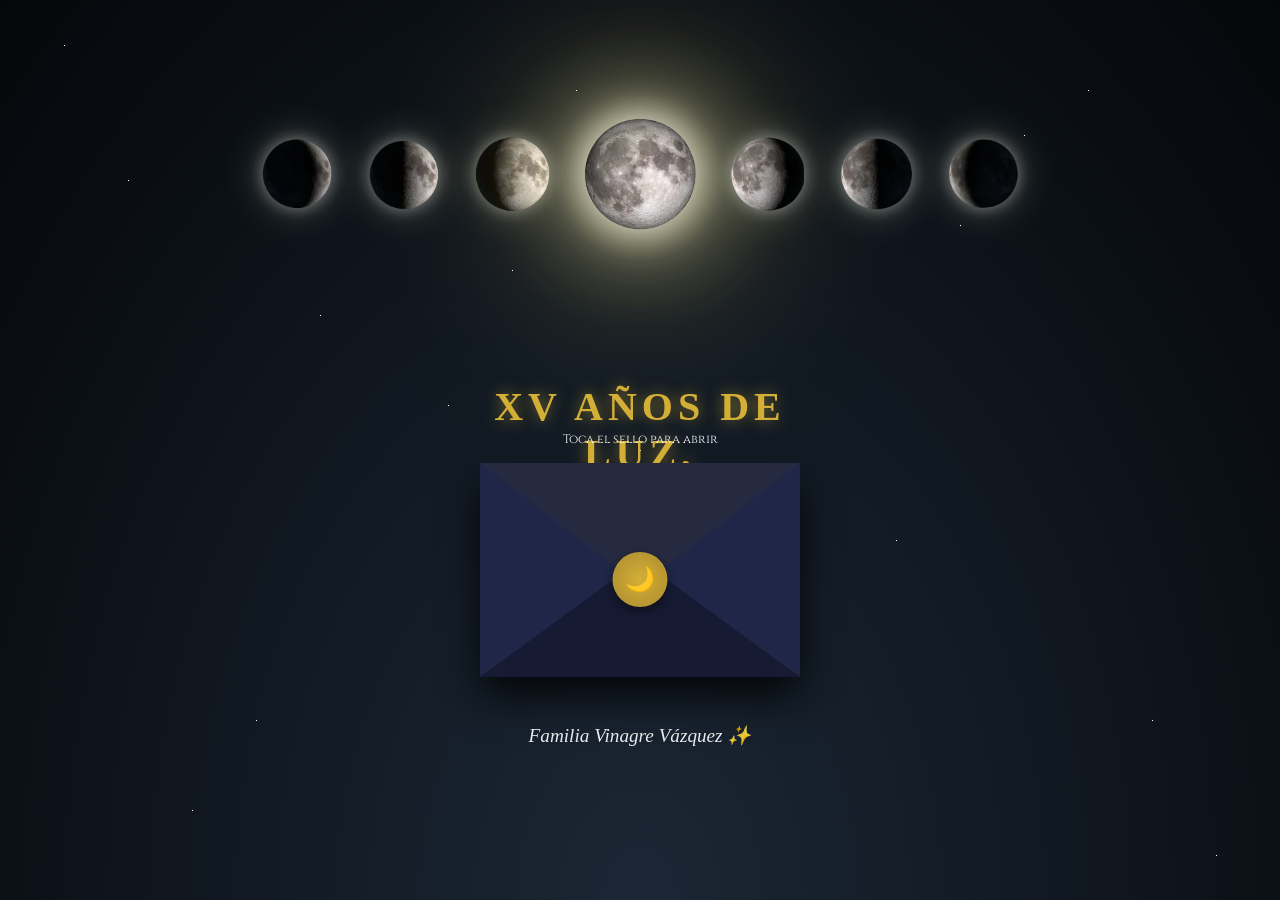
==== commit 4e581658: "Update index.html" ====
--- a/index.html
+++ b/index.html
@@ -5,10 +5,12 @@
     <meta name="viewport" content="width=device-width, initial-scale=1.0">
     <title>Tienes un mensaje estelar</title>
 
-    <link href="https://fonts.googleapis.com/css2?family=Montserrat:wght@300;600&display=swap" rel="stylesheet">
+    <link href="https://fonts.googleapis.com/css2?family=Montserrat:wght@300;600&family=Great+Vibes&family=Playfair+Display:wght@400;700&family=Cinzel:wght@400;600&family=Cormorant+Unicase:wght@700&display=swap" rel="stylesheet">
     <link rel="stylesheet" href="sobre.css">
-    <link href="https://fonts.googleapis.com/css2?family=Great+Vibes&family=Playfair+Display:wght@400;700&family=Cinzel:wght@400;600&display=swap" rel="stylesheet">
-    <link href="https://fonts.googleapis.com/css2?family=Cormorant+Unicase:wght@700&display=swap" rel="stylesheet">
+</head>
+
+<body>
+
     <!-- Fondo de estrellas -->
     <div class="sky-background">
         <div class="stars"></div>
@@ -21,31 +23,31 @@
     <div class="contenedor">
 
         <!-- Secuencia Lunar -->
-       <div class="moon-sequence">
-    <div class="moon"><img src="img/fase2.webp" alt="Fase lunar 2"></div>
-    <div class="moon"><img src="img/fase3.webp" alt="Fase lunar 3"></div>
-    <div class="moon"><img src="img/fase4.webp" alt="Fase lunar 4"></div>
-    <div class="moon"><img src="img/fase6.webp" alt="Fase lunar 6"></div>
-    <div class="moon"><img src="img/fase7.webp" alt="Fase lunar 7"></div>
-    <div class="moon"><img src="img/fase8.webp" alt="Fase lunar 8"></div>
-    <div class="moon"><img src="img/fase9.webp" alt="Fase lunar 9"></div>
-    </div>
+        <div class="moon-sequence">
+            <div class="moon"><img src="img/fase2.webp" alt="Fase lunar 2"></div>
+            <div class="moon"><img src="img/fase3.webp" alt="Fase lunar 3"></div>
+            <div class="moon"><img src="img/fase4.webp" alt="Fase lunar 4"></div>
+            <div class="moon"><img src="img/fase6.webp" alt="Fase lunar 6"></div>
+            <div class="moon"><img src="img/fase7.webp" alt="Fase lunar 7"></div>
+            <div class="moon"><img src="img/fase8.webp" alt="Fase lunar 8"></div>
+            <div class="moon"><img src="img/fase9.webp" alt="Fase lunar 9"></div>
+        </div>
 
         <!-- SOBRE -->
         <div class="envelope-wrapper" id="envelopeWrapper" onclick="openEnvelope()">
-            
-            <div class="main-title">MIS XV</div>
+
+            <div class="main-title">XV años de luz,<br> alegría y amor</div>
             <div class="instruction">Toca el sello para abrir</div>
 
             <div class="flap"></div>
             <div class="seal">🌙</div>
-            
-    <div class="letter">
-        <div class="letter-border">
-            <h2>Te invito a mis XV</h2>
-        </div>
-    </div>
-            
+
+            <div class="letter">
+                <div class="letter-border">
+                    <h2>Te invito a mis XV</h2>
+                </div>
+            </div>
+
             <div class="envelope-front envelope-front-left"></div>
             <div class="envelope-front envelope-front-right"></div>
             <div class="envelope-front envelope-front-bottom"></div>
@@ -59,23 +61,9 @@
 
     </div>
 
-    <!-- SEGUNDO FONDO (NO LO QUITO, pero lo mando atrás sin estorbar) -->
-    <div class="sky-background" style="z-index:-2;">
-        <div class="stars"></div>
-        <div class="shooting-star"></div>
-        <div class="shooting-star"></div>
-        <div class="shooting-star"></div>
-        <div class="shooting-star"></div>
-    </div>
-
-    <!-- CONTENEDOR EXTRA (se mantiene, pero no interfiere) -->
-    <div class="contenedor" style="display:none;">
-        <!-- Secuencia Lunar -->
-    </div>
-
     <!-- AUDIO -->
-    <audio id="backgroundMusic" loop>
-        <source src="/img/Luna.mp3" type="audio/mpeg">
+    <audio id="backgroundMusic" preload="none" loop>
+        <source src="img/Luna.mp3" type="audio/mpeg">
         Tu navegador no soporta el elemento de audio.
     </audio>
 
